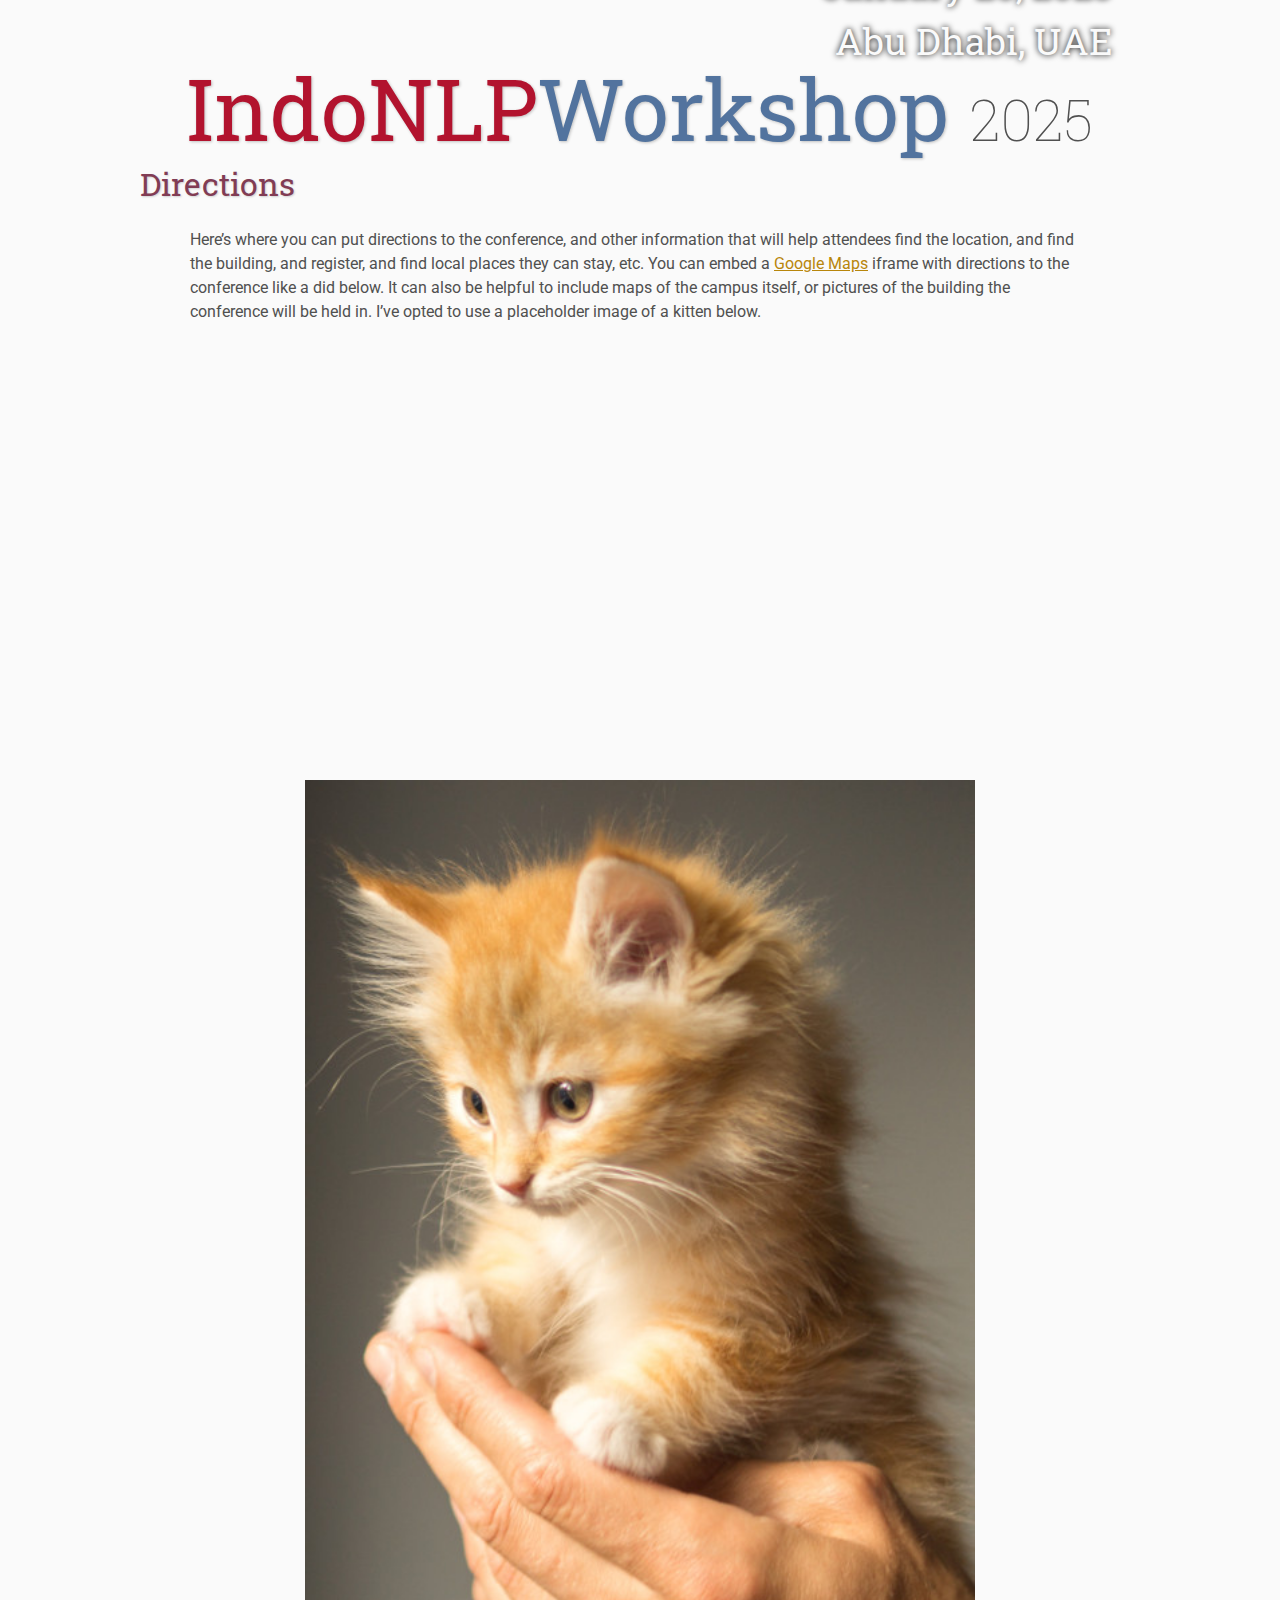
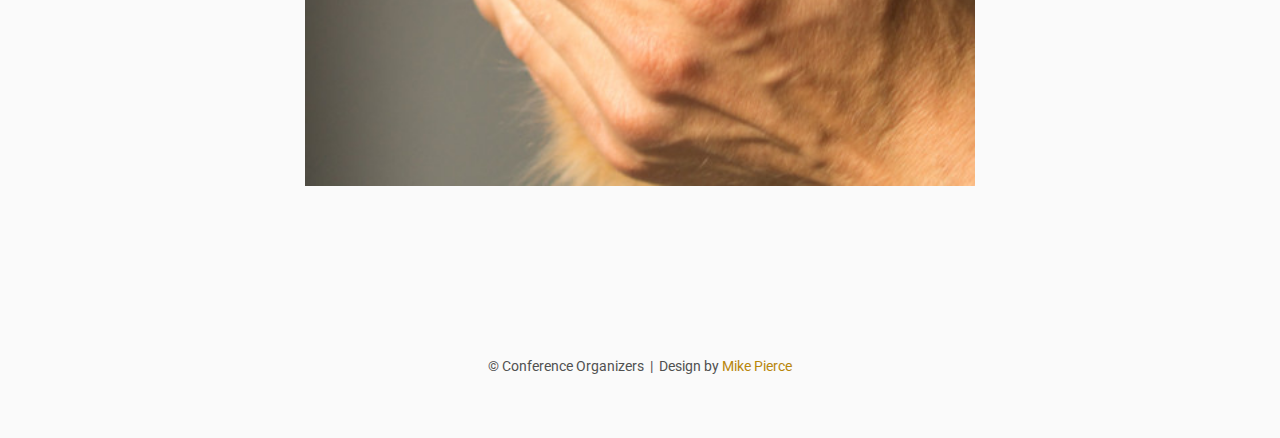
==== directions/index.html @ 51f49d4a "adding web" ====
<!DOCTYPE html>
<html lang='en'>

<head>
    <base href="..">
    <link rel="shortcut icon" type="image/png" href="assets/favicon.png"/>
    <link rel="stylesheet" type="text/css" media="all" href="assets/main.css"/>
    <meta name="description" content="Conference Template">
    <meta name="resource-type" content="document">
    <meta name="distribution" content="global">
    <meta name="KeyWords" content="Conference">
    <title>Directions | Conference Template</title>
</head>

<body>

    <div class="banner">
        <img src="assets/banner.png" alt="Conference Template Banner" height="400px" width="1000px">
        <div class="top-left">
            <span class="title1">IndoNLP</span><span class="title2">Workshop</span> <span class="year">2025</span>
        </div>
        <div class="bottom-right">
            January 20, 2025 <br> Abu Dhabi, UAE
        </div>
    </div>

    <table class="navigation">
        <tr>
            <td class="navigation">
                <a title="Conference Home Page" href=".">Home</a>
            </td>
            <td class="navigation">
                <a title="Register for the Conference" href="registration">Registration</a>
            </td>
            <td class="navigation">
                <a title="Conference Program" href="program">Program</a> 
            </td>
            <td class="navigation">
                <a class="current" title="Directions to the Conference" href="directions">Directions</a>
            </td>
            <td class="navigation">
                <a title="Conference Flyer" href="flyer">Flyer</a>
            </td>
        </tr>
    </table>


    <h2>Directions</h2>
    <p>
        Here&rsquo;s where you can put directions to the conference,
        and other information that will help attendees find the location,
        and find the building, and register, and find local places they can stay, etc.
        You can embed a <a href="https://www.google.com/maps">Google Maps</a> iframe
        with directions to the conference like a did below.
        It can also be helpful to include maps of the campus itself,
        or pictures of the building the conference will be held in.
        I&rsquo;ve opted to use a placeholder image of a kitten below.
    </p>

    <iframe class="directions" src="https://www.google.com/maps/embed?pb=!1m18!1m12!1m3!1d134998.56138929052!2d-121.98776790326531!3d37.869213445646146!2m3!1f0!2f0!3f0!3m2!1i1024!2i768!4f13.1!3m3!1m2!1s0x808ff431db2f96d1%3A0x8b99d90a20aa67de!2sMt+Diablo!5e0!3m2!1sen!2sus!4v1561787340910!5m2!1sen!2sus"></iframe>

    <img class="center" src="assets/kitten4.jpg" alt="This is just a kitten right now" id="kitten">

    <footer>
        &copy; Conference Organizers
        &nbsp;|&nbsp; Design by <a href="https://github.com/mikepierce">Mike Pierce</a>
    </footer>

</body>
</html>
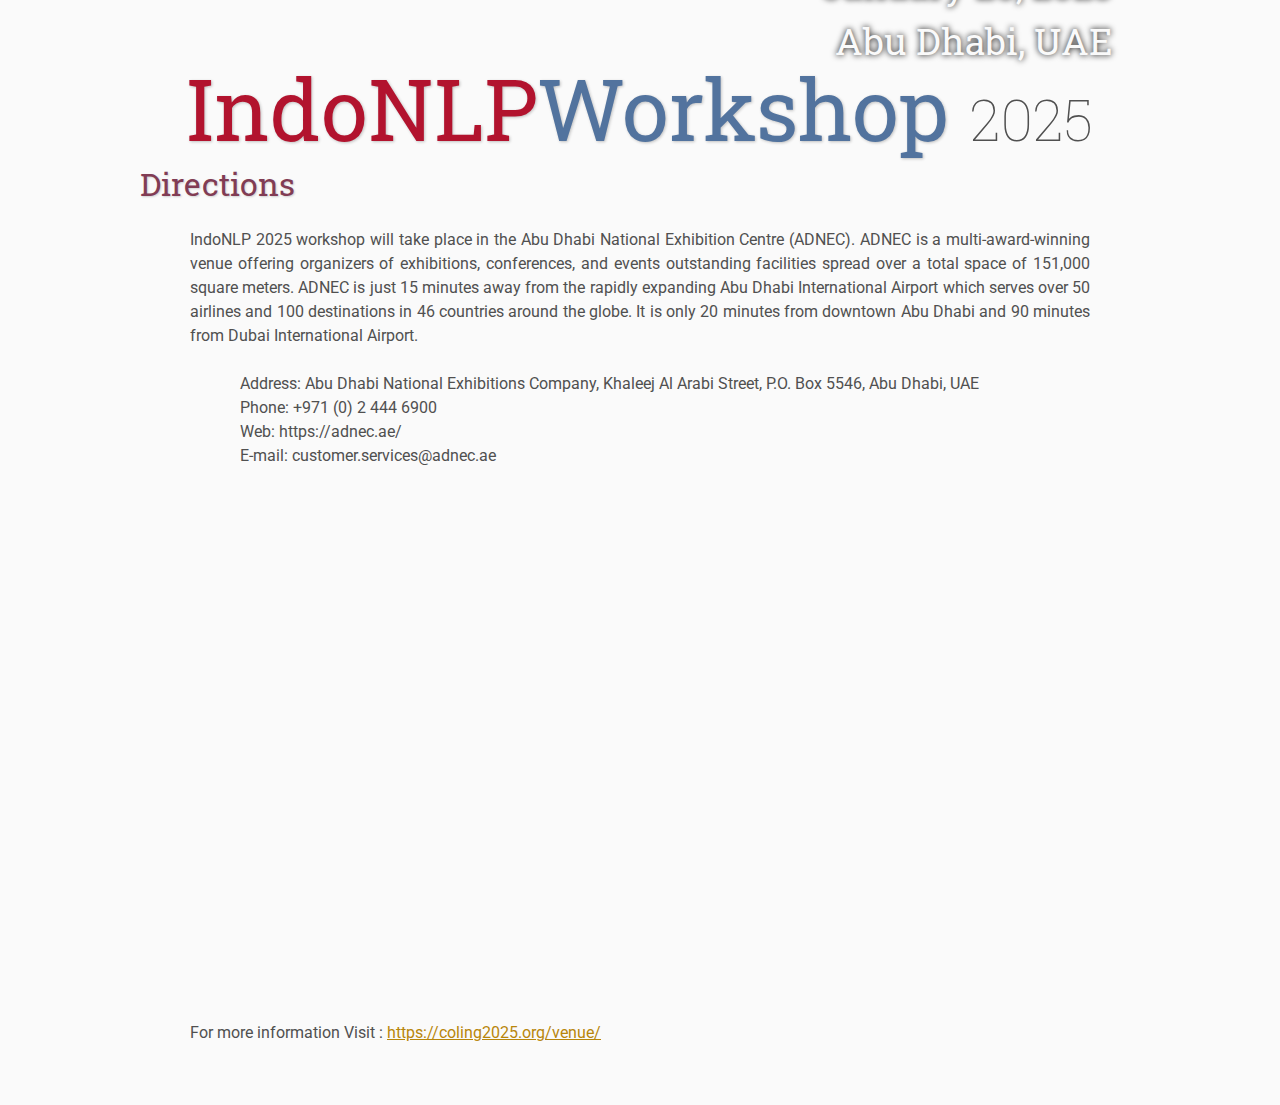
==== commit 96cbc406: "Directions" ====
--- a/directions/index.html
+++ b/directions/index.html
@@ -46,25 +46,17 @@
 
 
     <h2>Directions</h2>
-    <p>
-        Here&rsquo;s where you can put directions to the conference,
-        and other information that will help attendees find the location,
-        and find the building, and register, and find local places they can stay, etc.
-        You can embed a <a href="https://www.google.com/maps">Google Maps</a> iframe
-        with directions to the conference like a did below.
-        It can also be helpful to include maps of the campus itself,
-        or pictures of the building the conference will be held in.
-        I&rsquo;ve opted to use a placeholder image of a kitten below.
-    </p>
+    <p style="text-align: justify;">IndoNLP 2025 workshop will take place in the Abu Dhabi National Exhibition Centre (ADNEC). ADNEC is a multi-award-winning venue offering organizers of exhibitions, conferences, and events outstanding facilities spread over a total space of 151,000 square meters. ADNEC is just 15 minutes away from the rapidly expanding Abu Dhabi International Airport which serves over 50 airlines and 100 destinations in 46 countries around the globe. It is only 20 minutes from downtown Abu Dhabi and 90 minutes from Dubai International Airport.
+<ul style="list-style-type: disc;">
+<li>Address: Abu Dhabi National Exhibitions Company, Khaleej Al Arabi Street, P.O. Box 5546, Abu Dhabi, UAE</li>
+<li>Phone: +971 (0) 2 444 6900</li>
+<li>Web: https://adnec.ae/</li>
+<li>E-mail: customer.services@adnec.ae</li>
+</ul> </p>
+    <br><br>
 
-    <iframe class="directions" src="https://www.google.com/maps/embed?pb=!1m18!1m12!1m3!1d134998.56138929052!2d-121.98776790326531!3d37.869213445646146!2m3!1f0!2f0!3f0!3m2!1i1024!2i768!4f13.1!3m3!1m2!1s0x808ff431db2f96d1%3A0x8b99d90a20aa67de!2sMt+Diablo!5e0!3m2!1sen!2sus!4v1561787340910!5m2!1sen!2sus"></iframe>
-
-    <img class="center" src="assets/kitten4.jpg" alt="This is just a kitten right now" id="kitten">
-
-    <footer>
-        &copy; Conference Organizers
-        &nbsp;|&nbsp; Design by <a href="https://github.com/mikepierce">Mike Pierce</a>
-    </footer>
-
+    <iframe src="https://www.google.com/maps/embed?pb=!1m18!1m12!1m3!1d3632.9421980299194!2d54.43406471121939!3d24.418075578129983!2m3!1f0!2f0!3f0!3m2!1i1024!2i768!4f13.1!3m3!1m2!1s0x3e5e42742c04a181%3A0xc2f73ba3f513d4b3!2sADNEC%20Centre%20Abu%20Dhabi!5e0!3m2!1sen!2suk!4v1730571482514!5m2!1sen!2suk" width="1000" height="450" style="border:0;" allowfullscreen="" loading="lazy" referrerpolicy="no-referrer-when-downgrade"></iframe>
+    
+ <p>For more information Visit : <a href="https://coling2025.org/venue/">https://coling2025.org/venue/</a></p>
 </body>
 </html>
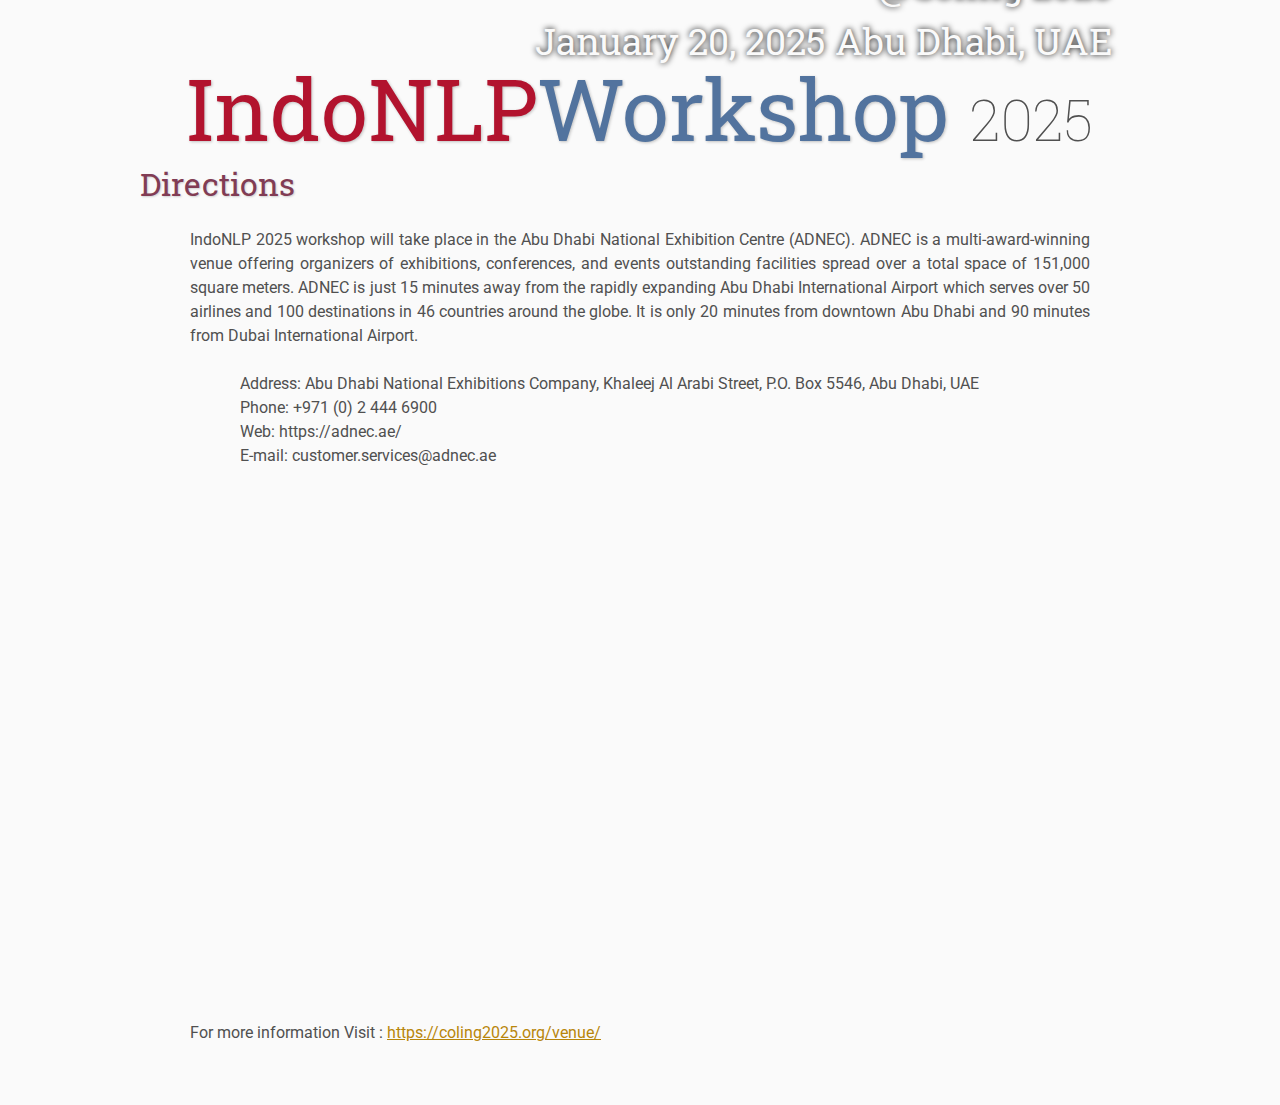
==== commit bd298bd5: "Commit sponsor page" ====
--- a/directions/index.html
+++ b/directions/index.html
@@ -20,7 +20,7 @@
             <span class="title1">IndoNLP</span><span class="title2">Workshop</span> <span class="year">2025</span>
         </div>
         <div class="bottom-right">
-            January 20, 2025 <br> Abu Dhabi, UAE
+            @Coling 2025 <br> January 20, 2025  Abu Dhabi, UAE
         </div>
     </div>
 
@@ -29,8 +29,11 @@
             <td class="navigation">
                 <a title="Conference Home Page" href=".">Home</a>
             </td>
+             <td class="navigation">
+                <a title="Register for the Conference" href="sharedTask/">Shared Task</a>
+            </td>
             <td class="navigation">
-                <a title="Register for the Conference" href="registration">Registration</a>
+                <a title="Call for Sponsorships" href="sponsor/">Sponsor</a>
             </td>
             <td class="navigation">
                 <a title="Conference Program" href="program">Program</a> 
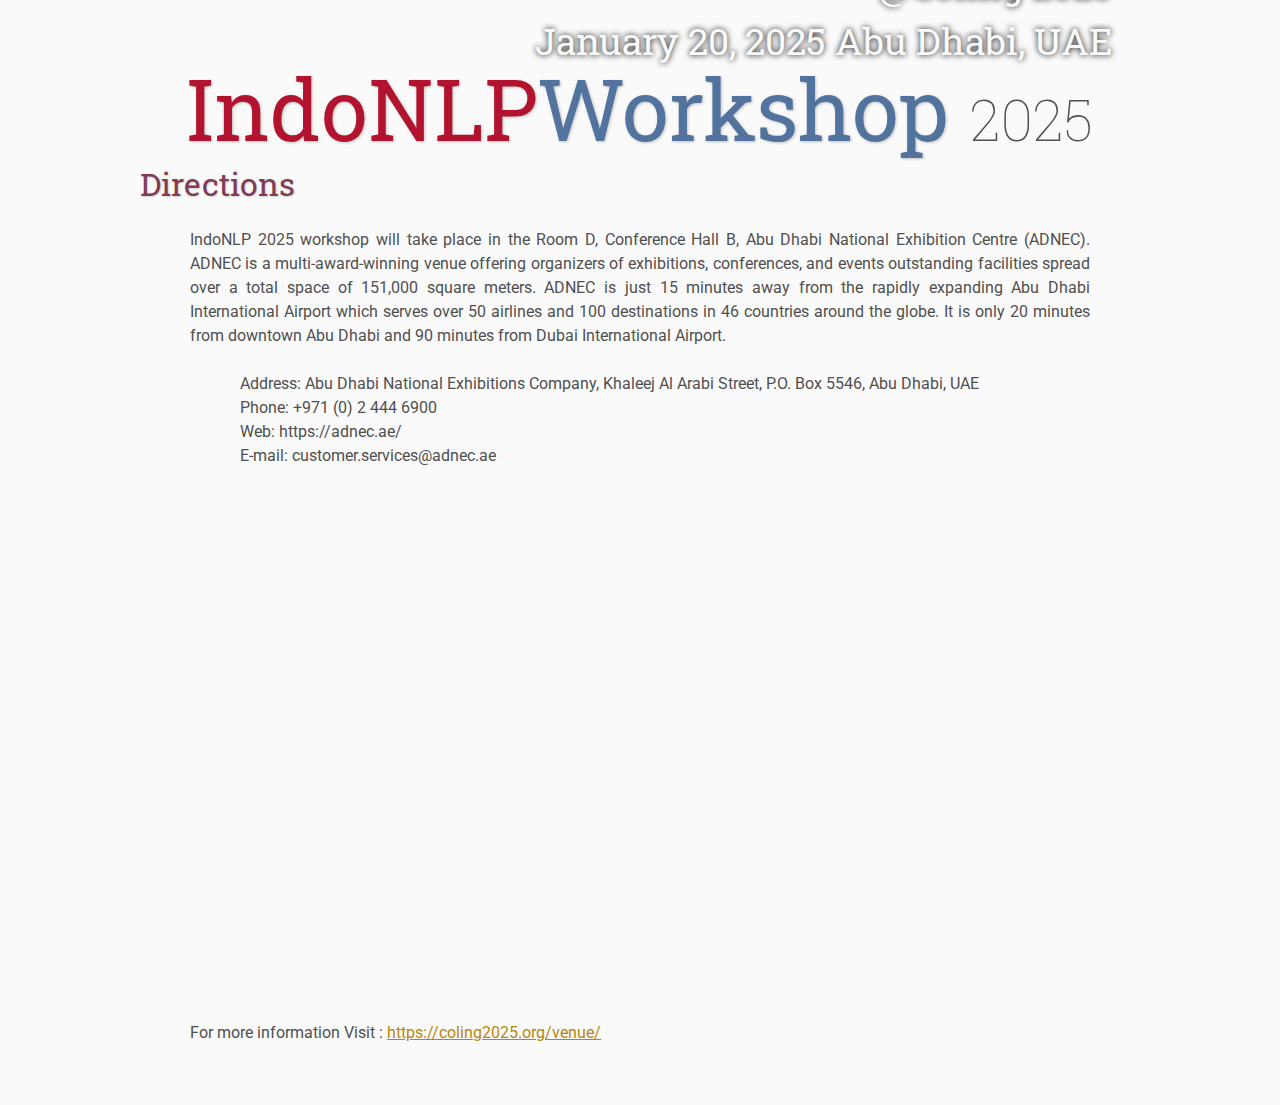
==== commit 1d25e1f8: "Commit the venue" ====
--- a/directions/index.html
+++ b/directions/index.html
@@ -49,7 +49,7 @@
 
 
     <h2>Directions</h2>
-    <p style="text-align: justify;">IndoNLP 2025 workshop will take place in the Abu Dhabi National Exhibition Centre (ADNEC). ADNEC is a multi-award-winning venue offering organizers of exhibitions, conferences, and events outstanding facilities spread over a total space of 151,000 square meters. ADNEC is just 15 minutes away from the rapidly expanding Abu Dhabi International Airport which serves over 50 airlines and 100 destinations in 46 countries around the globe. It is only 20 minutes from downtown Abu Dhabi and 90 minutes from Dubai International Airport.
+    <p style="text-align: justify;">IndoNLP 2025 workshop will take place in the Room D, Conference Hall B, Abu Dhabi National Exhibition Centre (ADNEC). ADNEC is a multi-award-winning venue offering organizers of exhibitions, conferences, and events outstanding facilities spread over a total space of 151,000 square meters. ADNEC is just 15 minutes away from the rapidly expanding Abu Dhabi International Airport which serves over 50 airlines and 100 destinations in 46 countries around the globe. It is only 20 minutes from downtown Abu Dhabi and 90 minutes from Dubai International Airport.
 <ul style="list-style-type: disc;">
 <li>Address: Abu Dhabi National Exhibitions Company, Khaleej Al Arabi Street, P.O. Box 5546, Abu Dhabi, UAE</li>
 <li>Phone: +971 (0) 2 444 6900</li>
